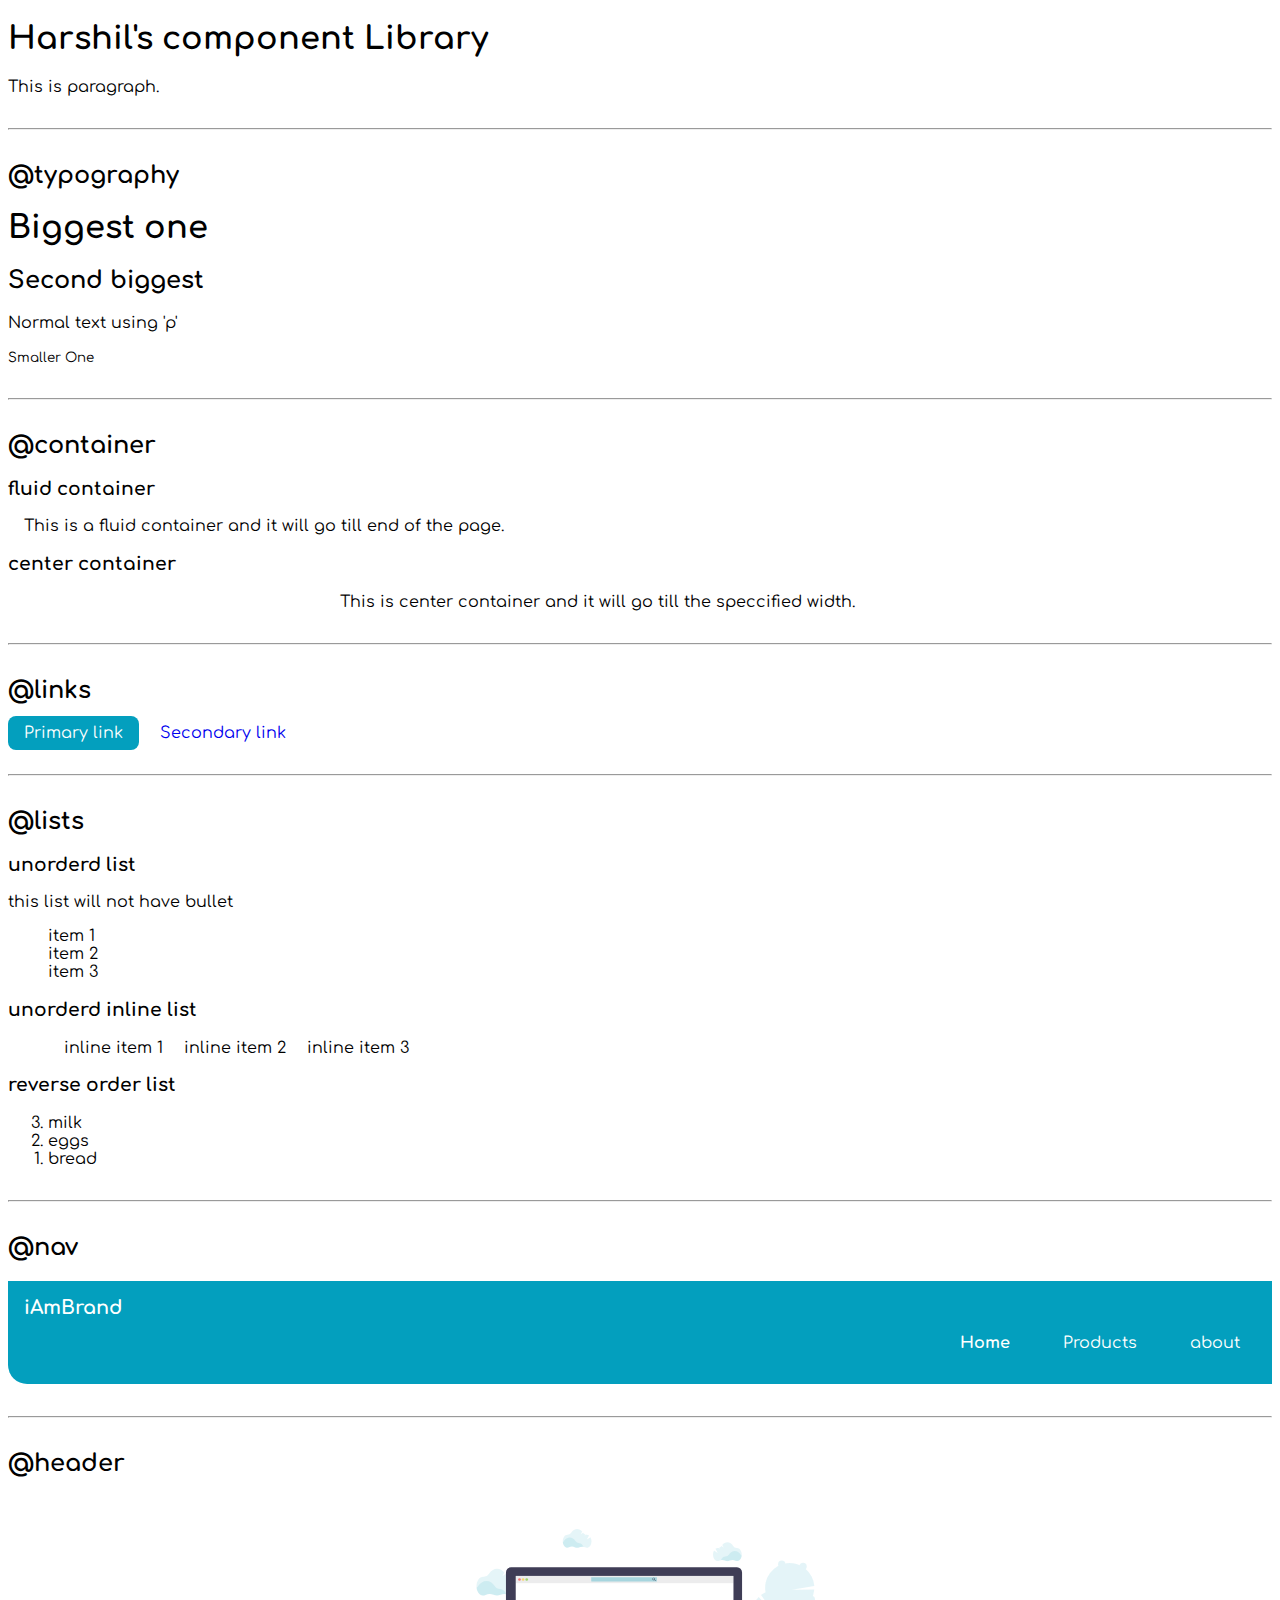
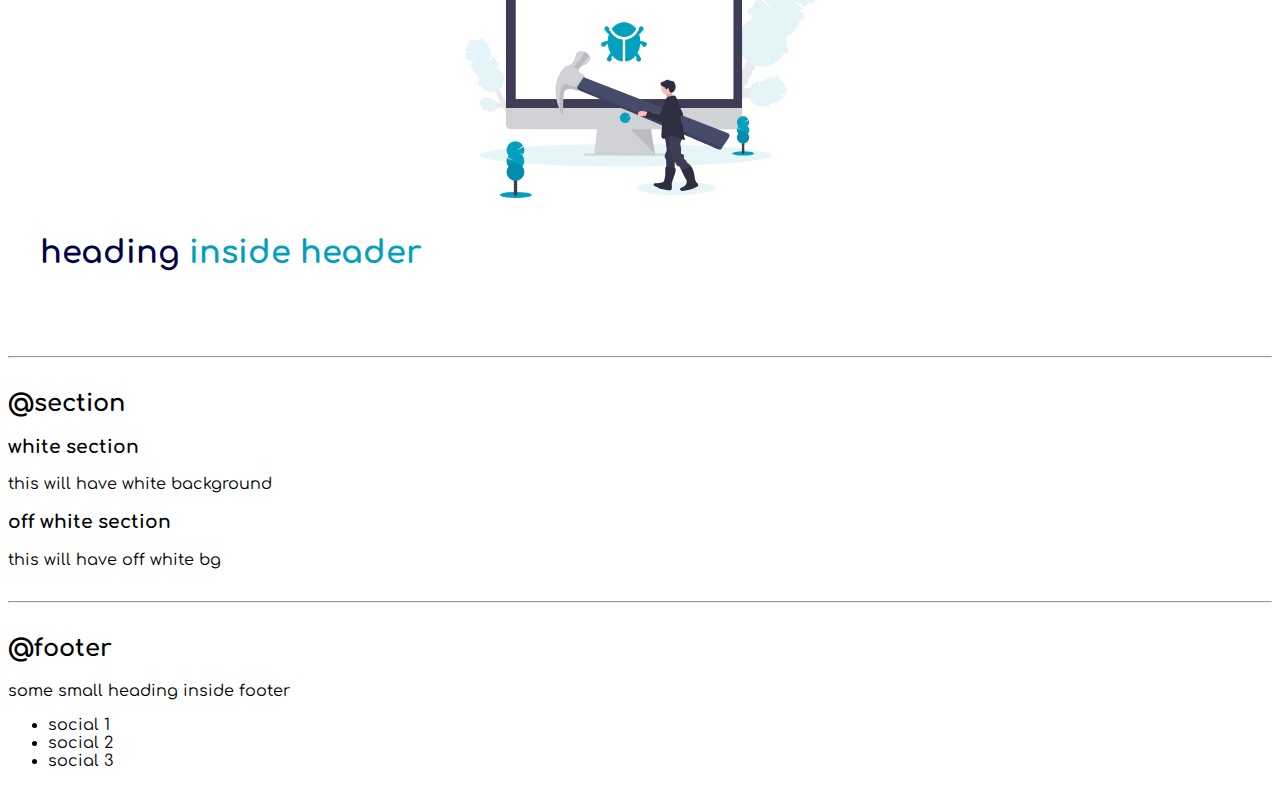
==== index.html @ a2321179 "header" ====
<!DOCTYPE html>
<html lang="en">

<head>
    <meta charset="UTF-8">
    <meta name="viewport" content="width=device-width, initial-scale=1.0">
    <title>Component Library</title>

    <link rel="stylesheet" href="style.css">
</head>

<body>

    <h1>Harshil's component Library</h1>
    <p>This is paragraph.</p>
    <hr>

    <h2>@typography</h2>
    <h1>Biggest one</h1>
    <h2>Second biggest</h2>
    <p>Normal text using 'p'</p>
    <small>Smaller One</small>
    <hr>

    <h2>@container</h2>

    <h3>fluid container</h3>
    <div class="container">This is a fluid container and it will go till end of the page.</div>

    <h3>center container</h3>
    <div class="container container-center">This is center container and it will go till the speccified width.</div>

    <hr>

    <h2>@links</h2>

    <a class="link link-primary" href="/">Primary link</a>
    <a class="link secondary-link" href="/">Secondary link</a>
    <hr>

    <h2>@lists</h2>

    <h3>unorderd list</h3>
    <p> this list will not have bullet</p>

    <ul class="list-non-bullet">
        <li>item 1</li>
        <li>item 2</li>
        <li>item 3</li>

    </ul>

    <h3>unorderd inline list</h3>

    <ul class=" list-non-bullet">
        <li class="list-item-inline">inline item 1</li>
        <li class="list-item-inline">inline item 2</li>
        <li class="list-item-inline">inline item 3</li>
    </ul>

    <h3>reverse order list</h3>

    <ol reversed>
        <li>milk</li>
        <li>eggs</li>
        <li>bread</li>
    </ol>

    <hr>


    <h2>@nav</h2>

    <nav class="navigation container">
        <div class="nav-brand">iAmBrand</div>
        <ul class="list-non-bullet nav-pills">
            <li class="list-item-inline">
                <a class="link link-active" href="/">Home</a>
            </li>
             <li class="list-item-inline">
                <a class="link"  href="/">Products</a>
            </li>
             <li class="list-item-inline">
                <a class="link"  href="/">about</a>
            </li>
        </ul>
    </nav>

    <hr>

    <h2>@header</h2>

    <header class="hero">
        <img class="hero-img" src="img/hero.svg" alt="">
        <h1 class="hero-heading">heading <span class="heading-inverted">inside header<span></span></h1>
    </header>

    <hr>

    <h2>@section</h2>

    <section>
        <h3>white section</h3>
        <p>this will have white background</p>
    </section>

    <section>
        <h3>off white section</h3>
        <p>this will have off white bg</p>
    </section>

    <hr>

    <h2>@footer</h2>

    <footer>
        <div>some small heading inside footer</div>
        <ul>
            <li>social 1</li>
            <li>social 2</li>
            <li>social 3</li>
        </ul>
    </footer>





































</body>

</html>
---- style.css ----
@import url('https://fonts.googleapis.com/css2?family=Comfortaa:wght@400;600&display=swap');

:root{
    --primary-color: #039fbe;
    --dark-blue:#020347;
}

body{
    font-family: 'Comfortaa', sans-serif;
}

hr{
    margin: 2rem 0rem;
}

/* container */

.container{
    padding-left: 1rem;
    padding-right: 1rem;

    /* padding: 0rem 1rem; */
}

.container-center{
    max-width: 600px;
    margin: auto;
}

/* links */


.link{

    text-decoration: none;
    padding: 0.5rem 1rem ;
}

.link-primary{
    background-color: var(--primary-color);
    border-radius: .5rem;
    color:white
}

.link-secondary{
    color: var(--primary-color);
    border-radius: 0.5rem;
    border: 1px solid var(--primary-color);
}

/* lists */


.list-non-bullet{
    list-style: none;
}
.list-item-inline{
    display: inline;
    padding-left: 1rem;
}

/* navigation */

.navigation{
    background-color: var(--primary-color);
    color:white;
    padding: 1rem;
    border-bottom-left-radius: 1.2rem;

}

.navigation .nav-brand{
    font-weight: bolder;
    font-size: 1.2rem;
}

.navigation .nav-pills{
    text-align: right;
}
.navigation .link{
    color:white;
       
}

.navigation .link-active{
    
    /* font-size: large; */
    font-weight: bolder;
}


/* header */

.hero{
    padding: 2rem;
}
.hero .hero-img{
    max-width: 350px;
    display: block;
    margin: auto;
}

.hero .hero-heading{
    color: var(--dark-blue);
    padding-top: 1rem;
}

.hero .hero-heading .heading-inverted{
    color: var(--primary-color);
}
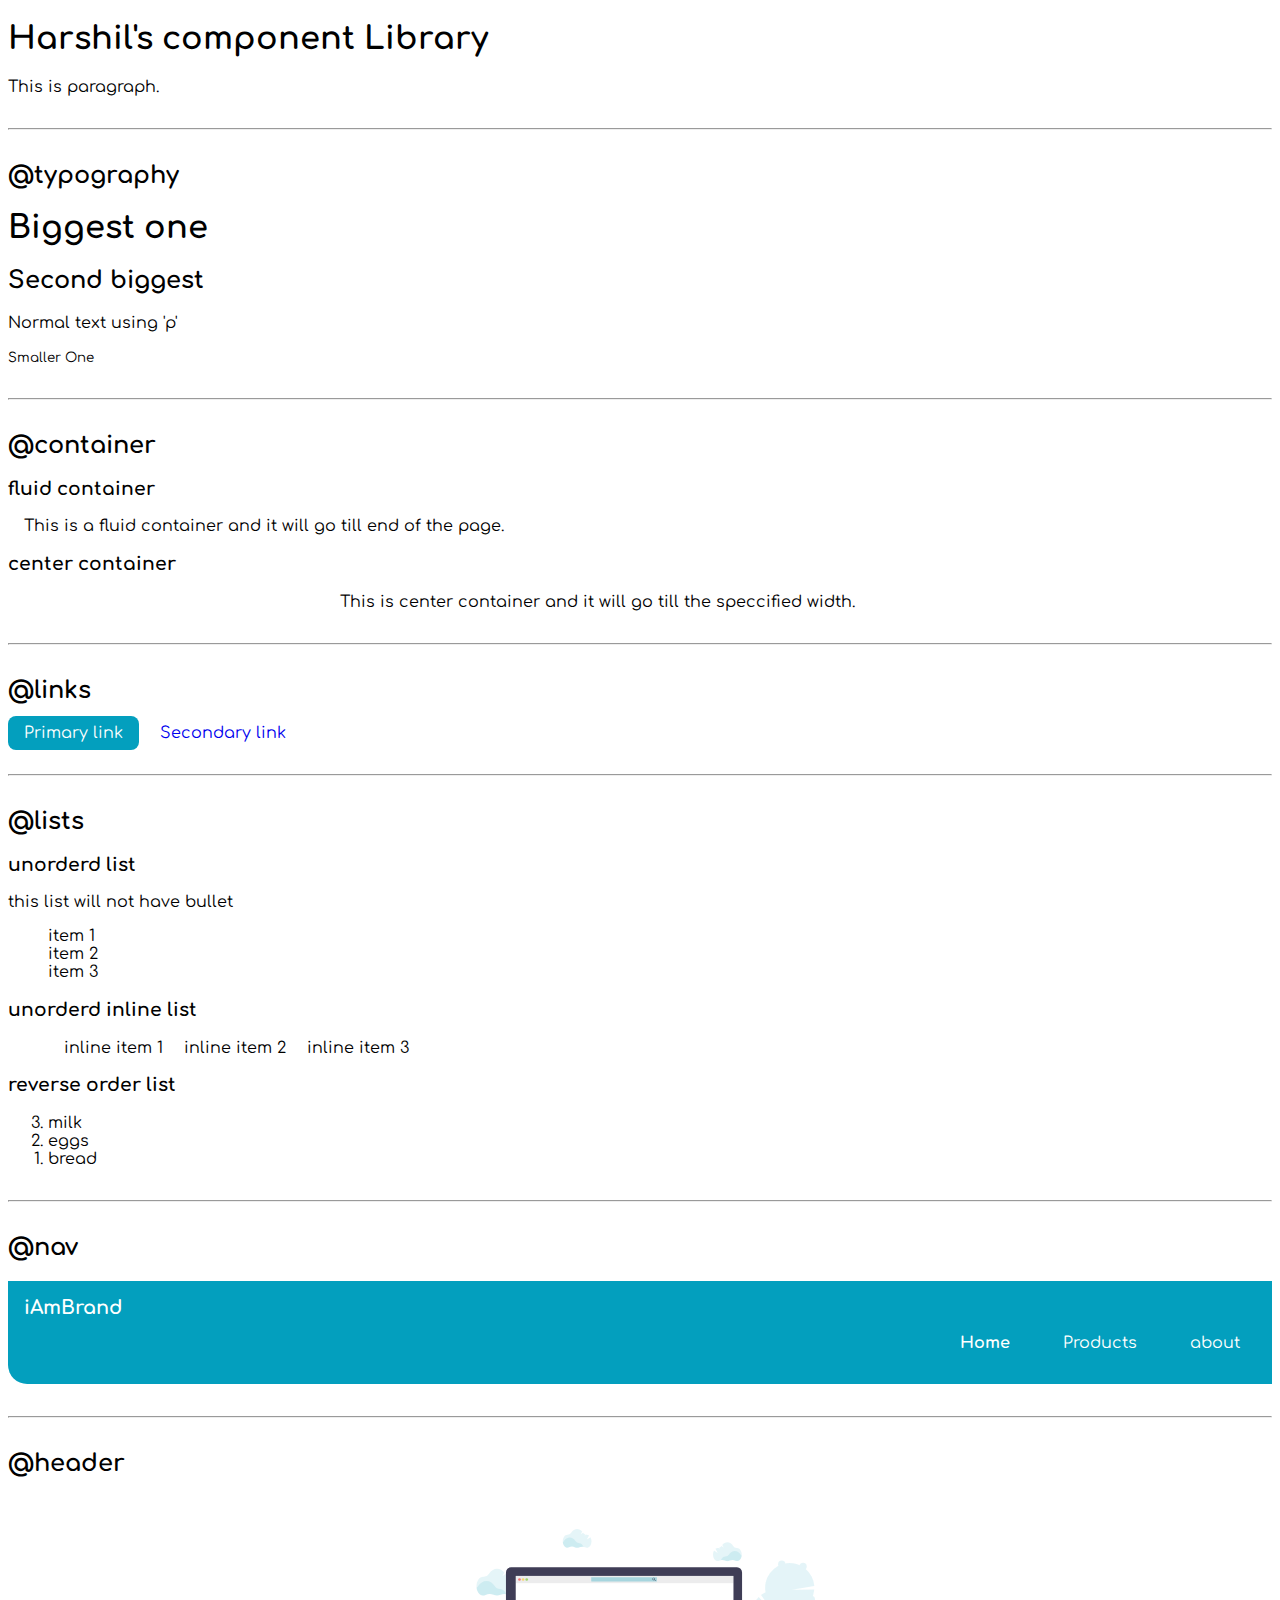
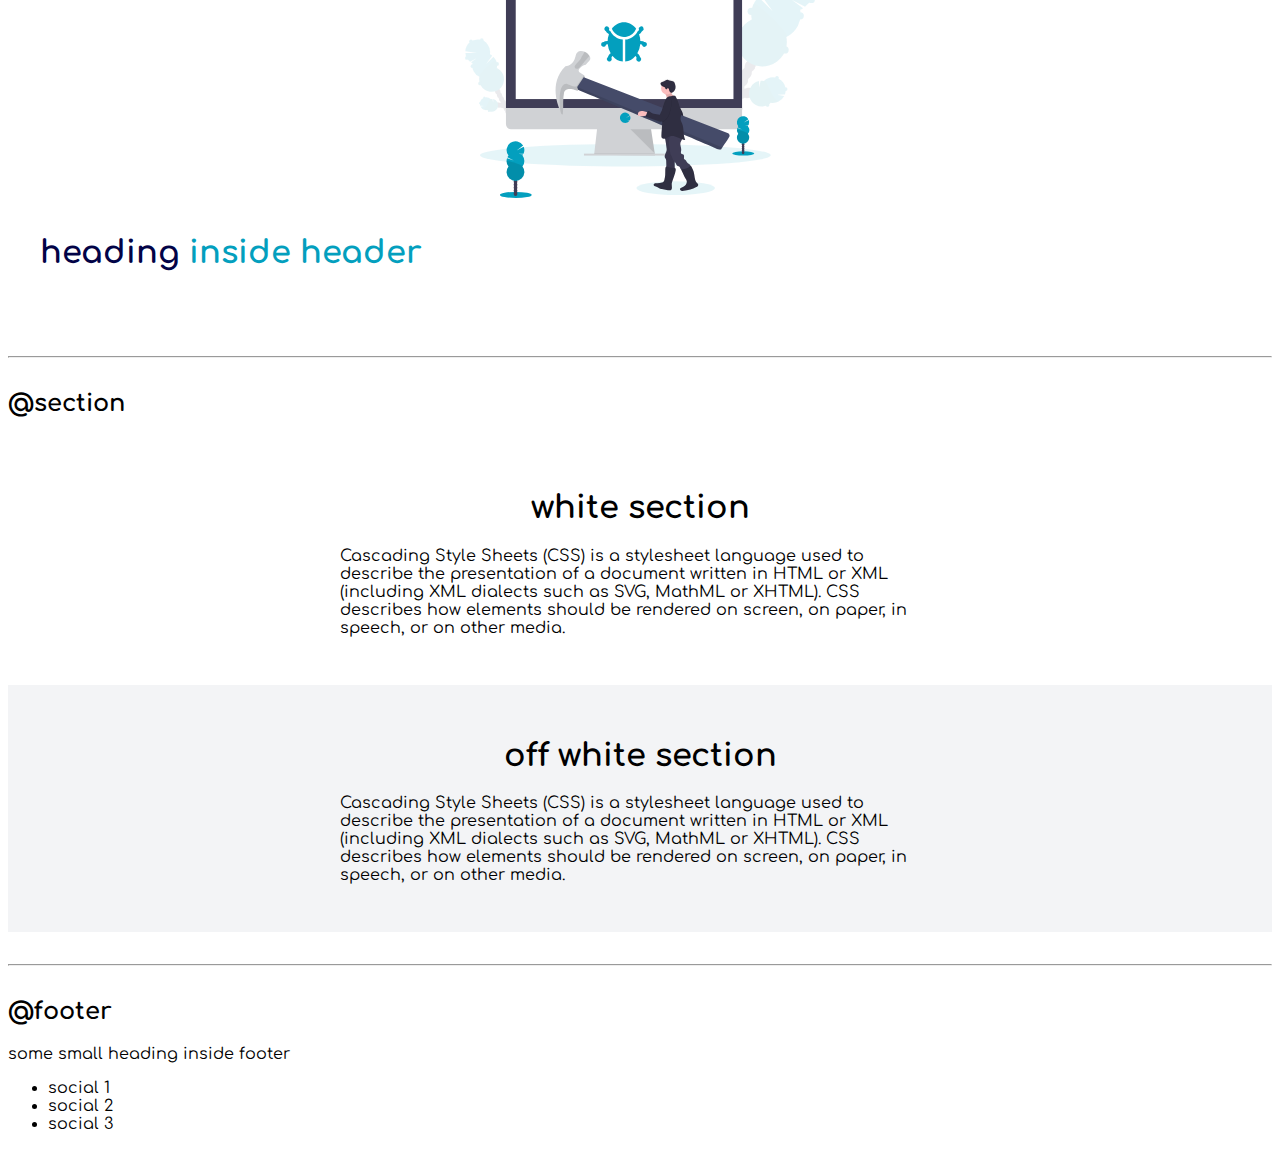
==== commit 2bbd875c: "section" ====
--- a/index.html
+++ b/index.html
@@ -99,14 +99,22 @@
 
     <h2>@section</h2>
 
-    <section>
-        <h3>white section</h3>
-        <p>this will have white background</p>
+    <section class="section">
+        <div class="container container-center">
+            <h1>white section</h1>
+            <p>Cascading Style Sheets (CSS) is a stylesheet language used to describe the presentation of a document written in HTML or XML (including XML dialects such as SVG, MathML or XHTML). CSS describes how elements should be rendered on screen, on paper, in speech, or on other media.</p>
+
+        </div>
+       
     </section>
 
-    <section>
-        <h3>off white section</h3>
-        <p>this will have off white bg</p>
+    <section class="section ow">
+        <div class="container container-center">
+            <h1>off white section</h1>
+        <p>Cascading Style Sheets (CSS) is a stylesheet language used to describe the presentation of a document written in HTML or XML (including XML dialects such as SVG, MathML or XHTML). CSS describes how elements should be rendered on screen, on paper, in speech, or on other media.</p>
+
+        </div>
+        
     </section>
 
     <hr>
--- a/style.css
+++ b/style.css
@@ -1,28 +1,29 @@
 @import url('https://fonts.googleapis.com/css2?family=Comfortaa:wght@400;600&display=swap');
 
-:root{
+:root {
     --primary-color: #039fbe;
-    --dark-blue:#020347;
+    --off-white:#F3F4F6;
+    --dark-blue: #020347;
 }
 
-body{
+body {
     font-family: 'Comfortaa', sans-serif;
 }
 
-hr{
+hr {
     margin: 2rem 0rem;
 }
 
 /* container */
 
-.container{
+.container {
     padding-left: 1rem;
     padding-right: 1rem;
 
     /* padding: 0rem 1rem; */
 }
 
-.container-center{
+.container-center {
     max-width: 600px;
     margin: auto;
 }
@@ -30,19 +31,19 @@
 /* links */
 
 
-.link{
+.link {
 
     text-decoration: none;
-    padding: 0.5rem 1rem ;
+    padding: 0.5rem 1rem;
 }
 
-.link-primary{
+.link-primary {
     background-color: var(--primary-color);
     border-radius: .5rem;
-    color:white
+    color: white
 }
 
-.link-secondary{
+.link-secondary {
     color: var(--primary-color);
     border-radius: 0.5rem;
     border: 1px solid var(--primary-color);
@@ -51,39 +52,41 @@
 /* lists */
 
 
-.list-non-bullet{
+.list-non-bullet {
     list-style: none;
 }
-.list-item-inline{
+
+.list-item-inline {
     display: inline;
     padding-left: 1rem;
 }
 
 /* navigation */
 
-.navigation{
+.navigation {
     background-color: var(--primary-color);
-    color:white;
+    color: white;
     padding: 1rem;
     border-bottom-left-radius: 1.2rem;
 
 }
 
-.navigation .nav-brand{
+.navigation .nav-brand {
     font-weight: bolder;
     font-size: 1.2rem;
 }
 
-.navigation .nav-pills{
+.navigation .nav-pills {
     text-align: right;
 }
-.navigation .link{
-    color:white;
-       
+
+.navigation .link {
+    color: white;
+
 }
 
-.navigation .link-active{
-    
+.navigation .link-active {
+
     /* font-size: large; */
     font-weight: bolder;
 }
@@ -91,20 +94,35 @@
 
 /* header */
 
-.hero{
+.hero {
     padding: 2rem;
 }
-.hero .hero-img{
+
+.hero .hero-img {
     max-width: 350px;
     display: block;
     margin: auto;
 }
 
-.hero .hero-heading{
+.hero .hero-heading {
     color: var(--dark-blue);
     padding-top: 1rem;
 }
 
-.hero .hero-heading .heading-inverted{
+.hero .hero-heading .heading-inverted {
     color: var(--primary-color);
-}+}
+
+/* section */
+
+.section{
+     padding: 2rem;
+}
+.section h1 {
+    text-align: center;
+  
+}
+
+.ow{
+    background-color: var(--off-white);
+}
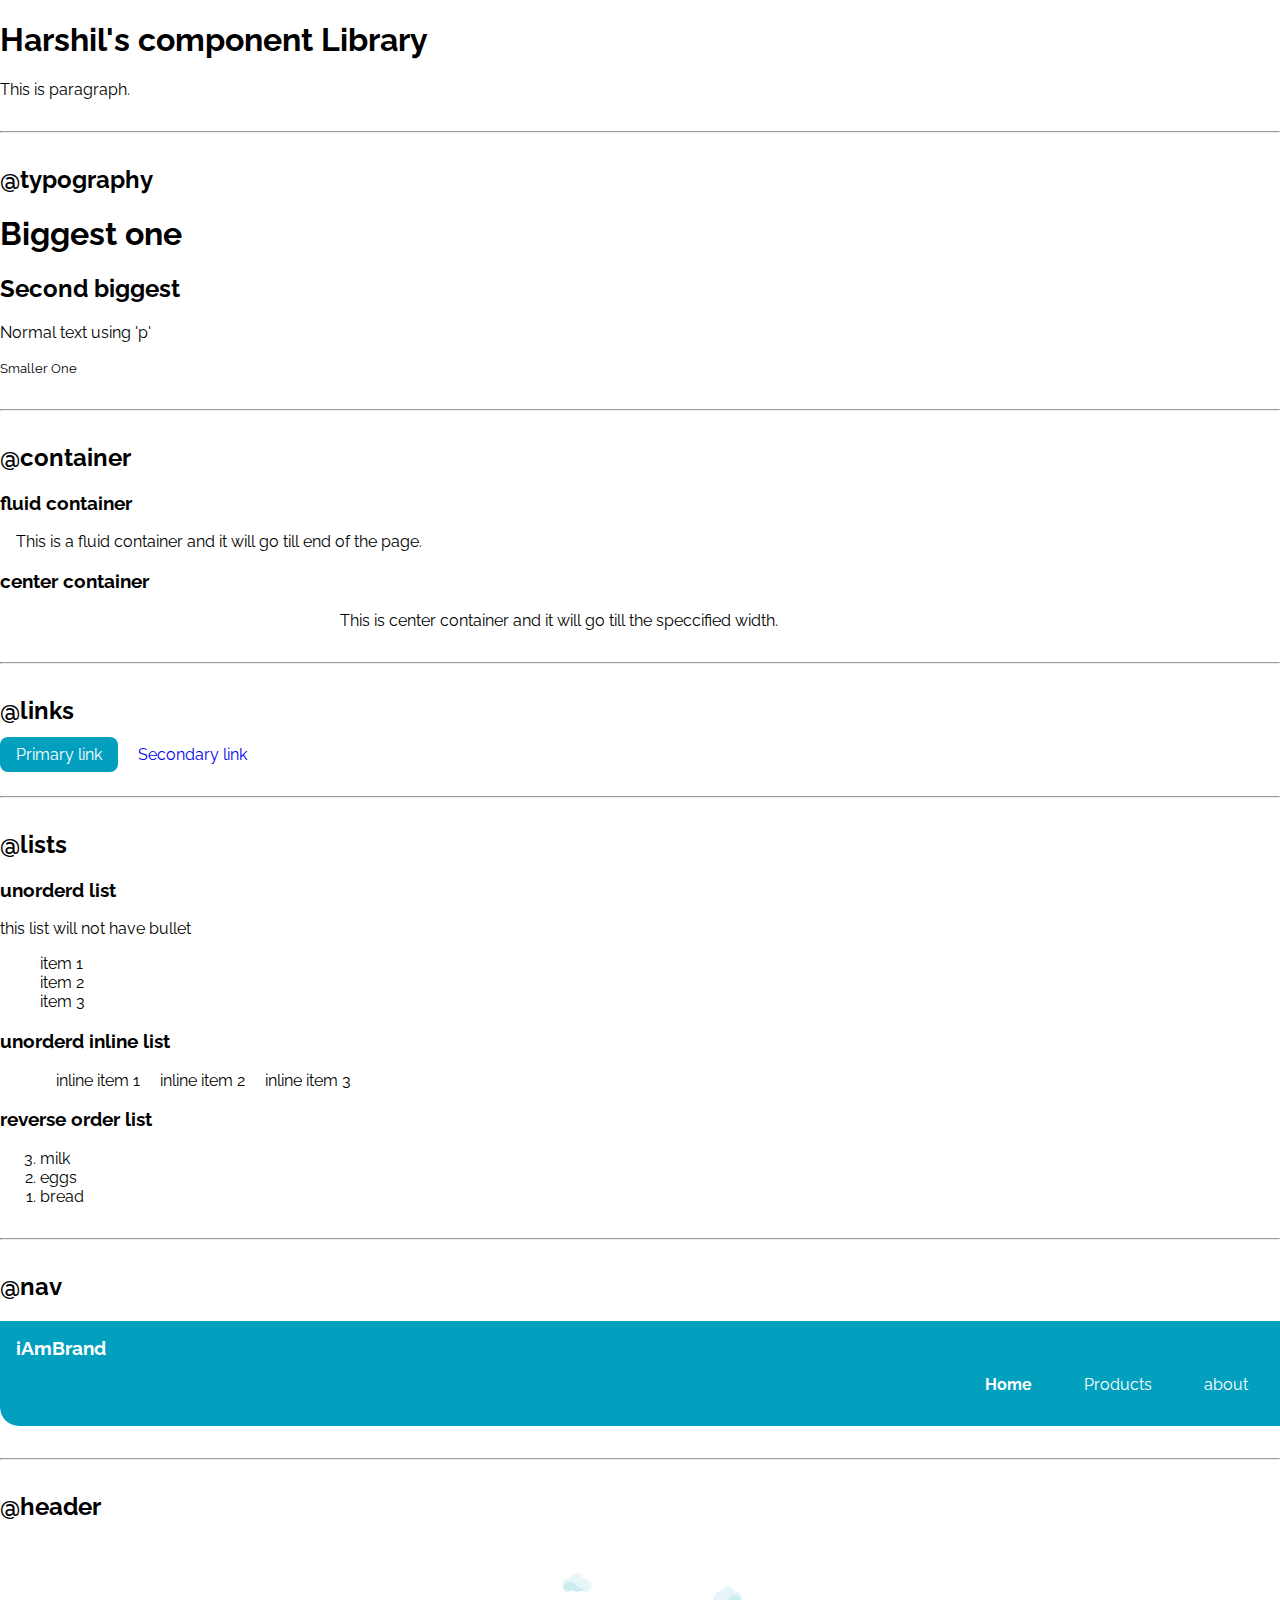
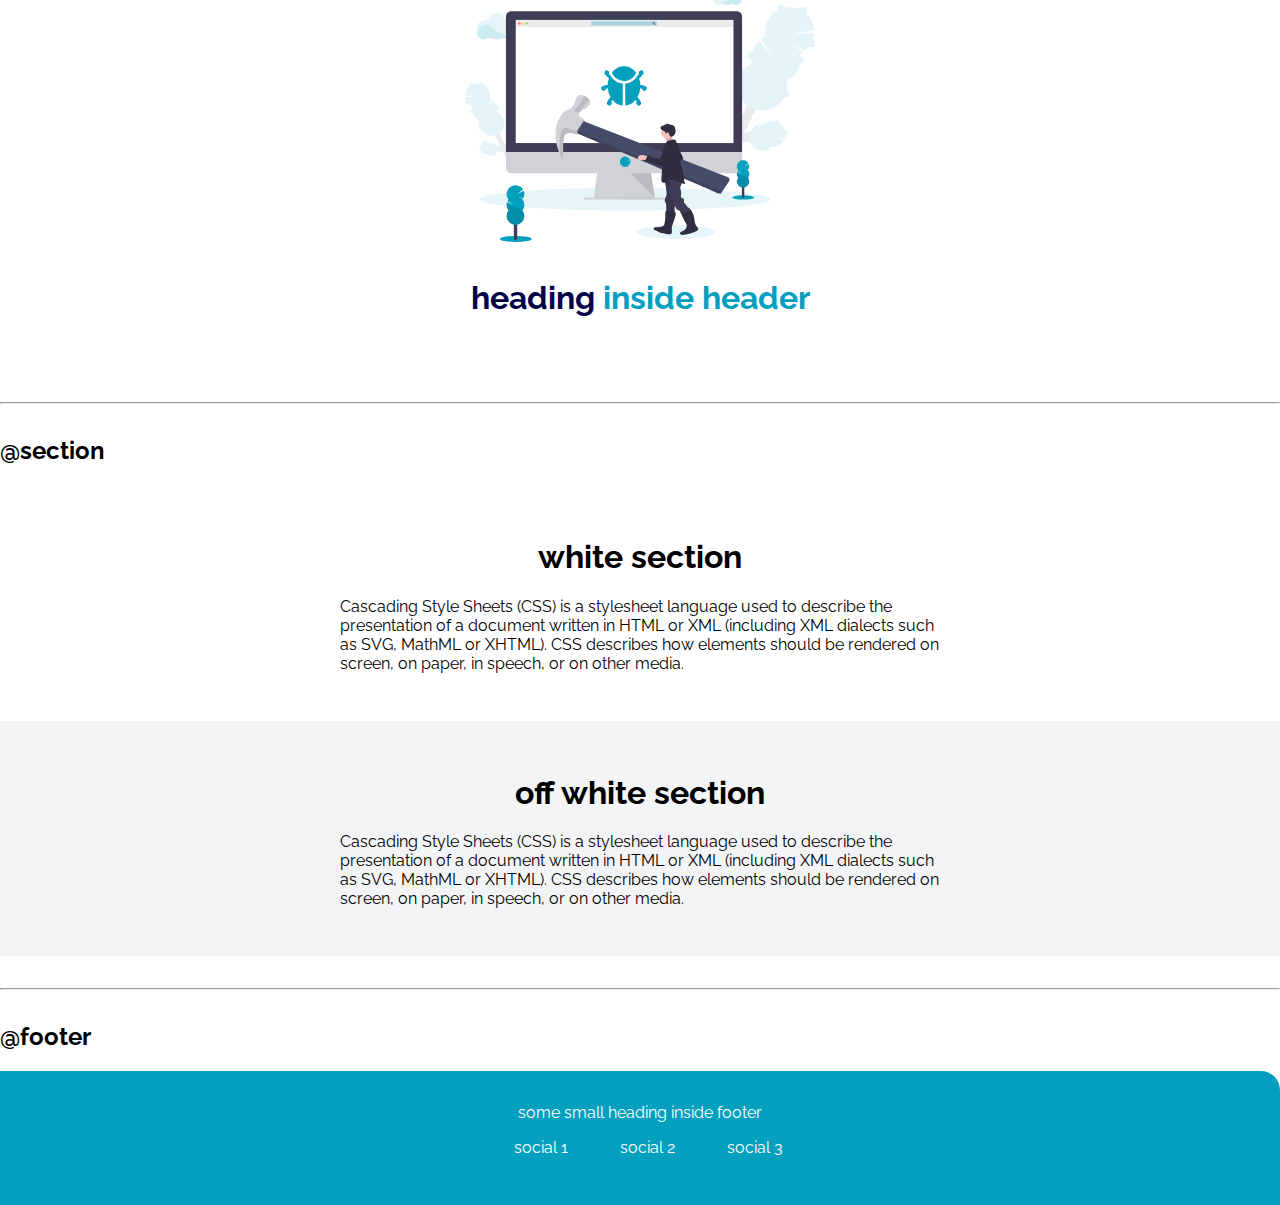
==== commit c3545cc9: "footer and font" ====
--- a/index.html
+++ b/index.html
@@ -121,12 +121,27 @@
 
     <h2>@footer</h2>
 
-    <footer>
-        <div>some small heading inside footer</div>
-        <ul>
-            <li>social 1</li>
-            <li>social 2</li>
-            <li>social 3</li>
+    <footer class="footer">
+        <div class="footer-header">some small heading inside footer</div>
+
+        <ul class="social-links list-non-bullet">
+
+            <li class="list-item-inline">
+                <a class="link" href="/">
+                    social 1
+                </a>
+            </li>
+            <li class="list-item-inline">
+                <a class="link" href="/">
+                    social 2
+                </a>
+            </li>
+            <li class="list-item-inline">
+                <a class="link" href="/">
+                    social 3
+                </a>
+            </li>
+           
         </ul>
     </footer>
 
--- a/style.css
+++ b/style.css
@@ -1,4 +1,4 @@
-@import url('https://fonts.googleapis.com/css2?family=Comfortaa:wght@400;600&display=swap');
+@import url('https://fonts.googleapis.com/css2?family=Comfortaa:wght@400;600&family=Raleway:ital,wght@0,600;1,500;1,600&family=Space+Grotesk:wght@400;600&display=swap');
 
 :root {
     --primary-color: #039fbe;
@@ -7,7 +7,8 @@
 }
 
 body {
-    font-family: 'Comfortaa', sans-serif;
+    font-family: 'Raleway', sans-serif;
+    margin: 0px;
 }
 
 hr {
@@ -107,6 +108,7 @@
 .hero .hero-heading {
     color: var(--dark-blue);
     padding-top: 1rem;
+    text-align: center;
 }
 
 .hero .hero-heading .heading-inverted {
@@ -126,3 +128,20 @@
 .ow{
     background-color: var(--off-white);
 }
+
+
+/* footer */
+
+.footer{
+    background-color: var(--primary-color);
+    padding: 2rem 1rem;
+    text-align:center;
+    color: white;
+    border-top-right-radius: 1.2rem;
+}
+.footer .link{
+    color: white;
+}
+.footer ul{
+    padding-inline-start: 0px;
+}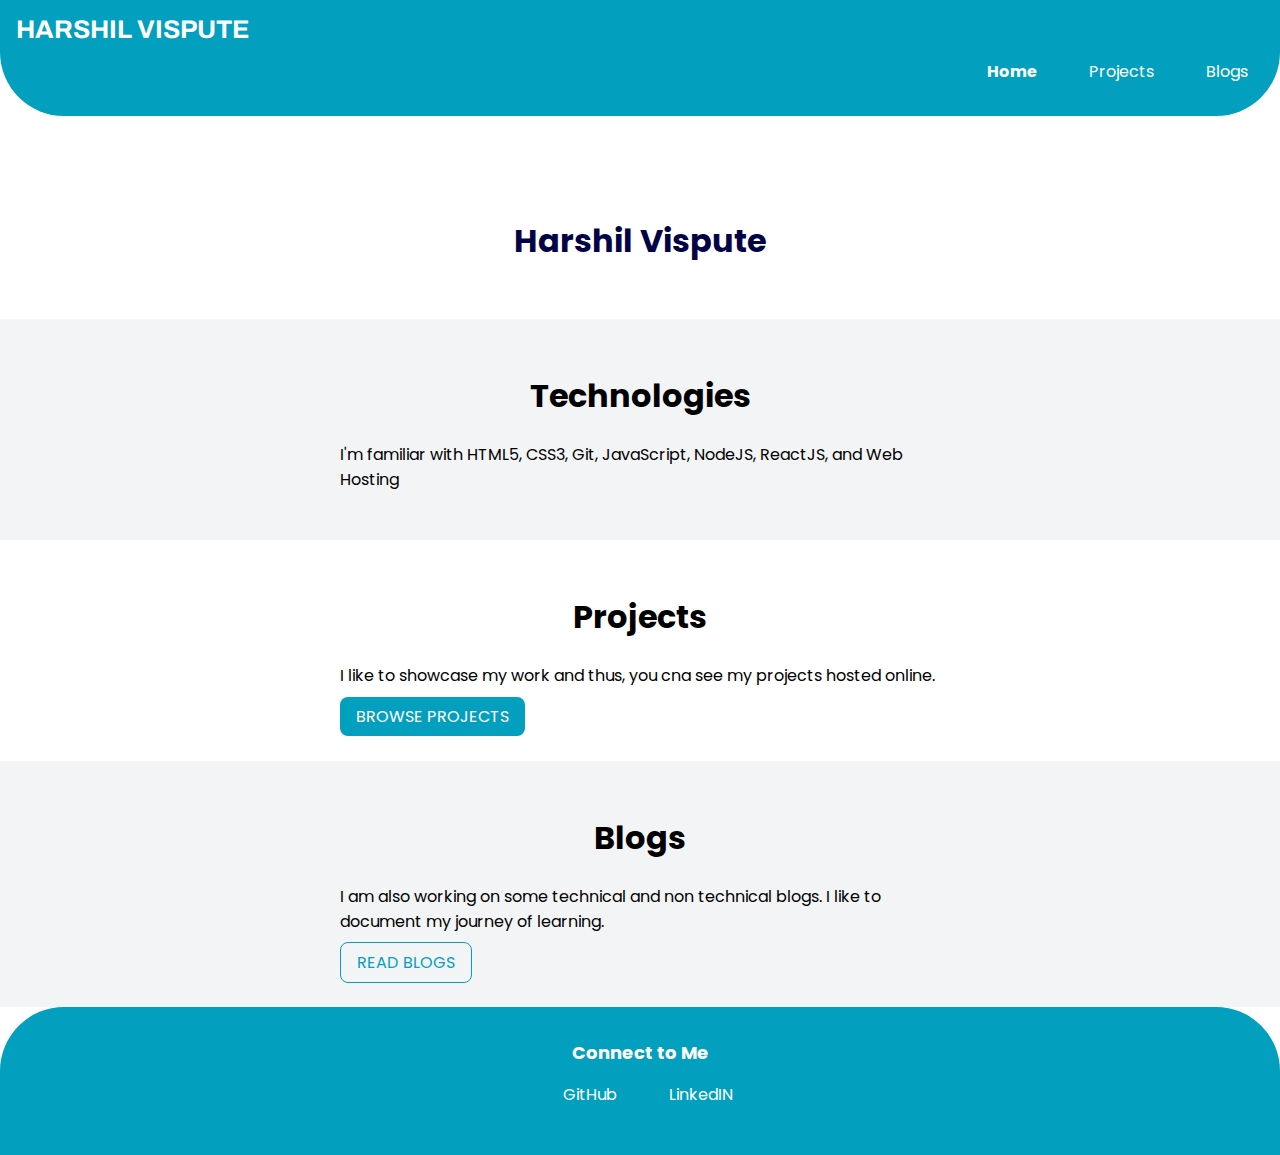
==== commit c691ac05: "add: favicon, several changes" ====
--- a/index.html
+++ b/index.html
@@ -1,186 +1,86 @@
 <!DOCTYPE html>
 <html lang="en">
-
 <head>
     <meta charset="UTF-8">
     <meta name="viewport" content="width=device-width, initial-scale=1.0">
-    <title>Component Library</title>
-
-    <link rel="stylesheet" href="style.css">
+    <title>Harshil Vispute | Portfolio</title> 
+    <link rel="stylesheet" href="style.css">   
+    <link rel="icon" href="img/favicon.png" type="image/x-icon">
+    
 </head>
-
 <body>
-
-    <h1>Harshil's component Library</h1>
-    <p>This is paragraph.</p>
-    <hr>
-
-    <h2>@typography</h2>
-    <h1>Biggest one</h1>
-    <h2>Second biggest</h2>
-    <p>Normal text using 'p'</p>
-    <small>Smaller One</small>
-    <hr>
-
-    <h2>@container</h2>
-
-    <h3>fluid container</h3>
-    <div class="container">This is a fluid container and it will go till end of the page.</div>
-
-    <h3>center container</h3>
-    <div class="container container-center">This is center container and it will go till the speccified width.</div>
-
-    <hr>
-
-    <h2>@links</h2>
-
-    <a class="link link-primary" href="/">Primary link</a>
-    <a class="link secondary-link" href="/">Secondary link</a>
-    <hr>
-
-    <h2>@lists</h2>
-
-    <h3>unorderd list</h3>
-    <p> this list will not have bullet</p>
-
-    <ul class="list-non-bullet">
-        <li>item 1</li>
-        <li>item 2</li>
-        <li>item 3</li>
-
-    </ul>
-
-    <h3>unorderd inline list</h3>
-
-    <ul class=" list-non-bullet">
-        <li class="list-item-inline">inline item 1</li>
-        <li class="list-item-inline">inline item 2</li>
-        <li class="list-item-inline">inline item 3</li>
-    </ul>
-
-    <h3>reverse order list</h3>
-
-    <ol reversed>
-        <li>milk</li>
-        <li>eggs</li>
-        <li>bread</li>
-    </ol>
-
-    <hr>
-
-
-    <h2>@nav</h2>
-
+    <!-- navigation -->
     <nav class="navigation container">
-        <div class="nav-brand">iAmBrand</div>
+        <div class="nav-brand">HARSHIL VISPUTE</div>
         <ul class="list-non-bullet nav-pills">
             <li class="list-item-inline">
                 <a class="link link-active" href="/">Home</a>
             </li>
              <li class="list-item-inline">
-                <a class="link"  href="/">Products</a>
+                <a class="link"  href="projects.html">Projects</a>
             </li>
              <li class="list-item-inline">
-                <a class="link"  href="/">about</a>
+                <a class="link"  href="blogs.html">Blogs</a>
             </li>
         </ul>
     </nav>
 
-    <hr>
-
-    <h2>@header</h2>
+    <!-- header -->
 
     <header class="hero">
-        <img class="hero-img" src="img/hero.svg" alt="">
-        <h1 class="hero-heading">heading <span class="heading-inverted">inside header<span></span></h1>
+        <img class="hero-img" src="img/hero.png" alt="">
+        <h1 class="hero-heading">Harshil Vispute</h1>
     </header>
 
-    <hr>
+    <section class="section ow">
+        <div class="container container-center">
+            <h1>Technologies</h1>
+            <p>I'm familiar with HTML5, CSS3, Git, JavaScript, NodeJS, ReactJS, and Web Hosting</p>
+        </div>
+    </section>
 
-    <h2>@section</h2>
-
+    
     <section class="section">
         <div class="container container-center">
-            <h1>white section</h1>
-            <p>Cascading Style Sheets (CSS) is a stylesheet language used to describe the presentation of a document written in HTML or XML (including XML dialects such as SVG, MathML or XHTML). CSS describes how elements should be rendered on screen, on paper, in speech, or on other media.</p>
+            <h1>Projects</h1>
+            <p>I like to showcase my work and thus, you cna see my projects hosted online.</p>
+            <a class="link link-primary" href="projects.html">BROWSE PROJECTS</a>
+        </div>
 
-        </div>
-       
     </section>
 
     <section class="section ow">
         <div class="container container-center">
-            <h1>off white section</h1>
-        <p>Cascading Style Sheets (CSS) is a stylesheet language used to describe the presentation of a document written in HTML or XML (including XML dialects such as SVG, MathML or XHTML). CSS describes how elements should be rendered on screen, on paper, in speech, or on other media.</p>
-
+            <h1>Blogs</h1>
+            <p>I am also working on some technical and non technical blogs. I like to document my journey of learning.</p>
+            <a class="link link-secondary" href="blogs.html">READ BLOGS</a>
         </div>
-        
     </section>
 
-    <hr>
-
-    <h2>@footer</h2>
+    <!-- footer -->
 
     <footer class="footer">
-        <div class="footer-header">some small heading inside footer</div>
+        <div class="footer-header">Connect to Me</div>
 
         <ul class="social-links list-non-bullet">
 
             <li class="list-item-inline">
-                <a class="link" href="/">
-                    social 1
+                <a class="link" href="https://github.com/harshil114">
+                    GitHub
                 </a>
             </li>
+            <!-- <li class="list-item-inline">
+                <a class="link" href="https://replit.com/@HarshilVispute">
+                    Repl.it
+                </a>
+            </li> -->
             <li class="list-item-inline">
-                <a class="link" href="/">
-                    social 2
+                <a class="link" href="https://www.linkedin.com/in/harshil-vispute-06a47a274/">
+                    LinkedIN
                 </a>
             </li>
-            <li class="list-item-inline">
-                <a class="link" href="/">
-                    social 3
-                </a>
-            </li>
-           
+            
         </ul>
-    </footer>
-
-
-
-
-
-
-
-
-
-
-
-
-
-
-
-
-
-
-
-
-
-
-
-
-
-
-
-
-
-
-
-
-
-
-
-
-
+     </footer>    
 </body>
-
 </html>--- a/style.css
+++ b/style.css
@@ -1,4 +1,5 @@
-@import url('https://fonts.googleapis.com/css2?family=Comfortaa:wght@400;600&family=Raleway:ital,wght@0,600;1,500;1,600&family=Space+Grotesk:wght@400;600&display=swap');
+@import url('https://fonts.googleapis.com/css2?family=Poppins:wght@500;700&display=swap');
+@import url('https://fonts.googleapis.com/css2?family=Archivo&display=swap');
 
 :root {
     --primary-color: #039fbe;
@@ -7,13 +8,14 @@
 }
 
 body {
-    font-family: 'Raleway', sans-serif;
+    font-family: 'Poppins', sans-serif;
     margin: 0px;
 }
 
 hr {
     margin: 2rem 0rem;
 }
+
 
 /* container */
 
@@ -34,8 +36,11 @@
 
 .link {
 
+    box-sizing: border-box;
     text-decoration: none;
     padding: 0.5rem 1rem;
+    /* margin-top: 1rem;
+    margin-bottom: 1rem; */
 }
 
 .link-primary {
@@ -68,13 +73,14 @@
     background-color: var(--primary-color);
     color: white;
     padding: 1rem;
-    border-bottom-left-radius: 1.2rem;
-
+    border-bottom-left-radius: 4rem;
+    border-bottom-right-radius:4rem;
 }
 
 .navigation .nav-brand {
-    font-weight: bolder;
-    font-size: 1.2rem;
+    font-weight: bold;
+    font-size: 1.6rem;
+    font-family: 'Archivo', sans-serif;
 }
 
 .navigation .nav-pills {
@@ -97,17 +103,19 @@
 
 .hero {
     padding: 2rem;
+    padding-top: 5rem;
 }
 
 .hero .hero-img {
-    max-width: 350px;
+    max-width: 250px;
     display: block;
     margin: auto;
+    /* float: left; */
 }
 
 .hero .hero-heading {
     color: var(--dark-blue);
-    padding-top: 1rem;
+    /* padding: 1rem; */
     text-align: center;
 }
 
@@ -137,11 +145,21 @@
     padding: 2rem 1rem;
     text-align:center;
     color: white;
-    border-top-right-radius: 1.2rem;
+    border-top-right-radius: 4rem;
+    border-top-left-radius: 4rem;
+
 }
 .footer .link{
     color: white;
 }
+.footer .footer-header{
+    font-weight: bold;
+    font-size:large
+}
 .footer ul{
     padding-inline-start: 0px;
-}+}
+.project{
+    padding-bottom: 1.5rem;
+    /* background-color: var(--off-white); */
+}
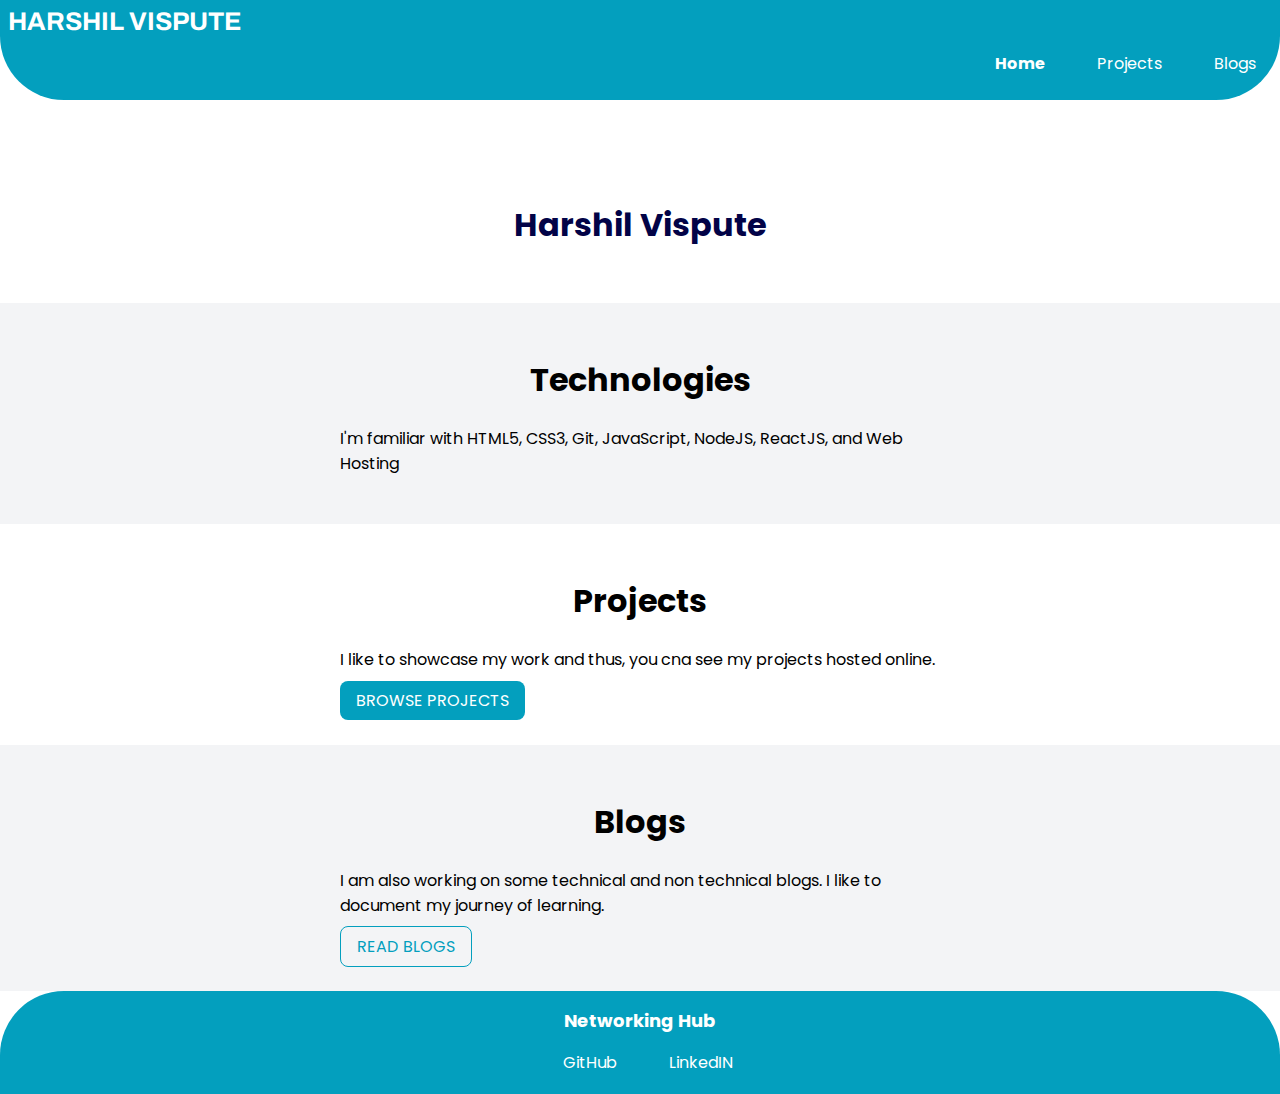
==== commit 4dba2365: "style - adjust padding in footer and navigation" ====
--- a/index.html
+++ b/index.html
@@ -60,7 +60,7 @@
     <!-- footer -->
 
     <footer class="footer">
-        <div class="footer-header">Connect to Me</div>
+        <div class="footer-header">Networking Hub</div>
 
         <ul class="social-links list-non-bullet">
 
--- a/style.css
+++ b/style.css
@@ -72,7 +72,7 @@
 .navigation {
     background-color: var(--primary-color);
     color: white;
-    padding: 1rem;
+    padding: 0.5rem;
     border-bottom-left-radius: 4rem;
     border-bottom-right-radius:4rem;
 }
@@ -142,7 +142,8 @@
 
 .footer{
     background-color: var(--primary-color);
-    padding: 2rem 1rem;
+    padding-top: 1rem;
+    padding-bottom: 0.2rem;
     text-align:center;
     color: white;
     border-top-right-radius: 4rem;
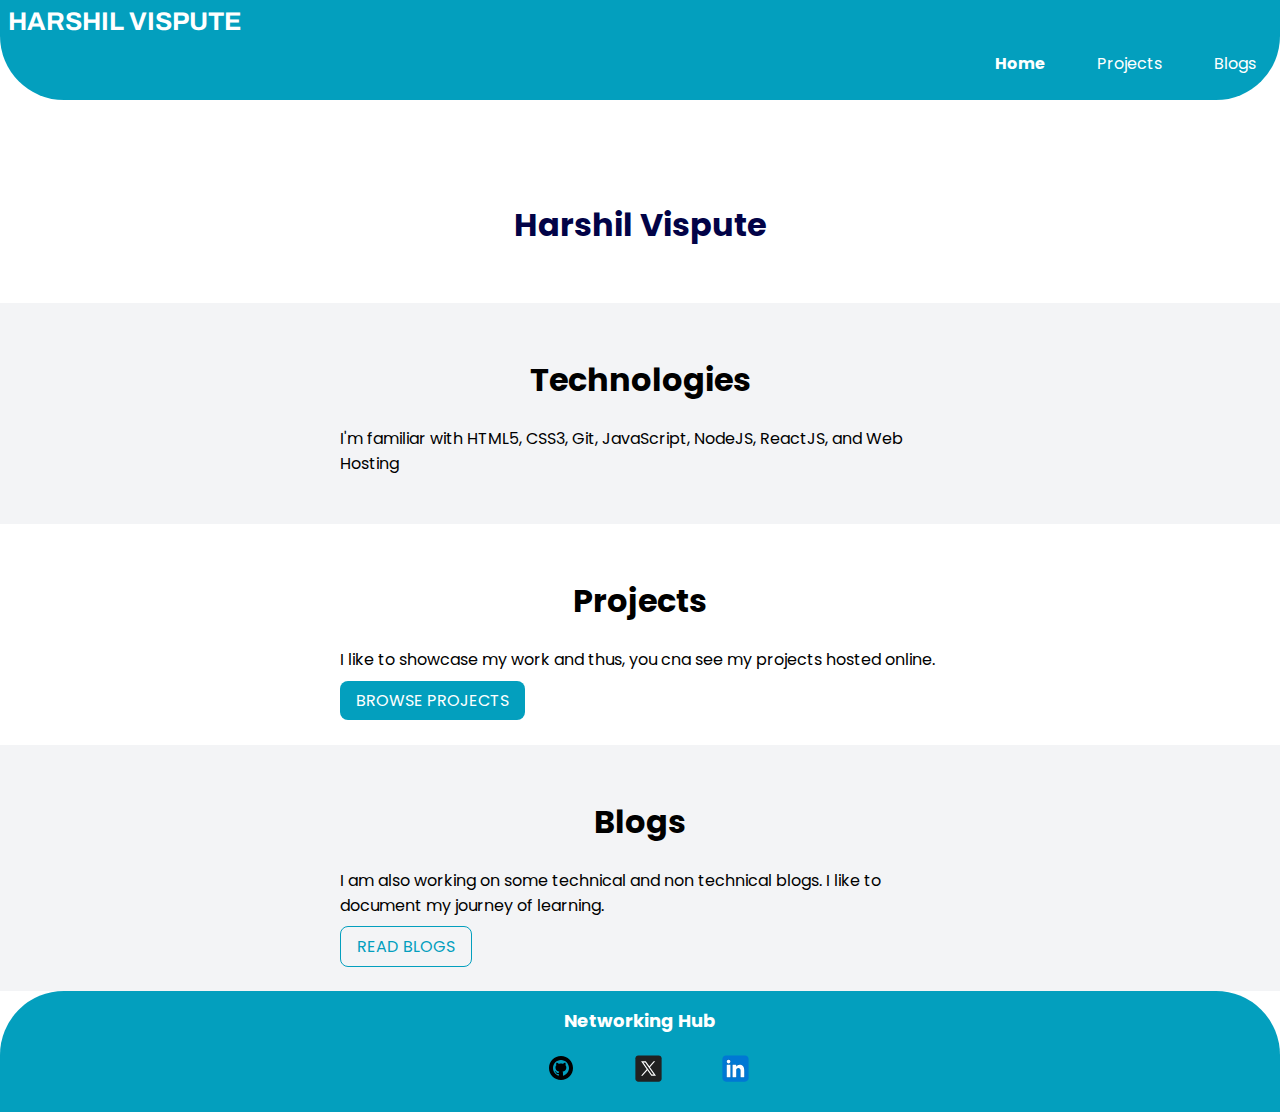
==== commit 394b0cd0: "add - logo for socialmedia" ====
--- a/index.html
+++ b/index.html
@@ -65,18 +65,16 @@
         <ul class="social-links list-non-bullet">
 
             <li class="list-item-inline">
-                <a class="link" href="https://github.com/harshil114">
-                    GitHub
+                <a class="link" href="https://github.com/harshil114"><img src="img/github.svg" alt="">
+                    
                 </a>
             </li>
-            <!-- <li class="list-item-inline">
-                <a class="link" href="https://replit.com/@HarshilVispute">
-                    Repl.it
+            <li class="list-item-inline">
+                <a class="link" href="https://twitter.com/harshilvispute"><img src="/img/twitter.svg" alt="">                    
                 </a>
-            </li> -->
+            </li>
             <li class="list-item-inline">
-                <a class="link" href="https://www.linkedin.com/in/harshil-vispute-06a47a274/">
-                    LinkedIN
+                <a class="link" href="https://www.linkedin.com/in/harshil-vispute-06a47a274/"><img src="img/linkedin.svg" alt="">
                 </a>
             </li>
             
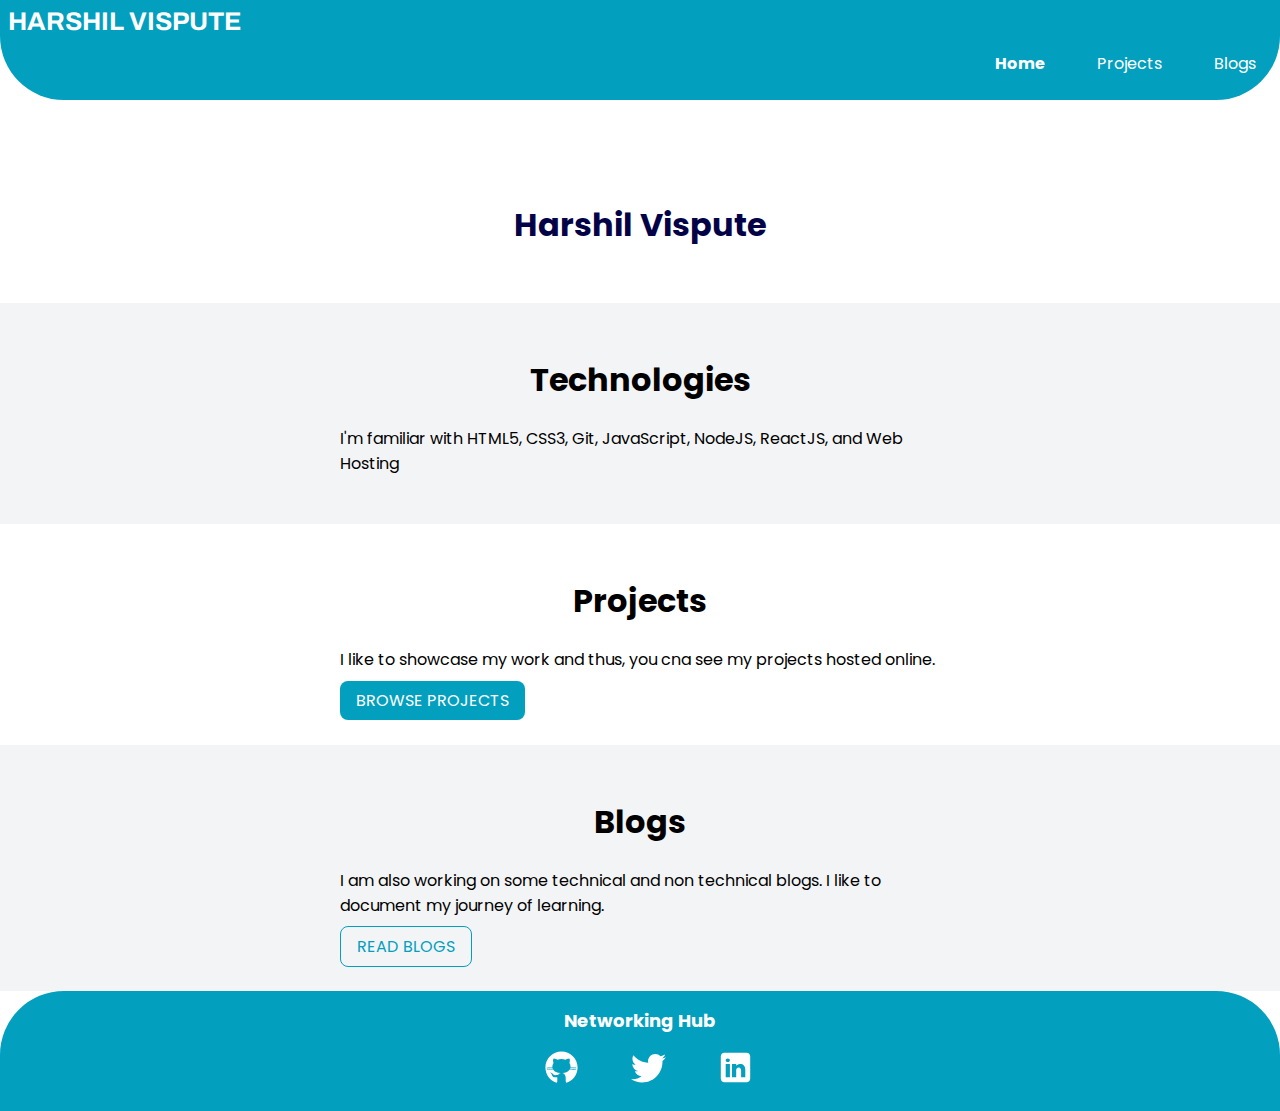
==== commit 76302e6f: "footer changes" ====
--- a/index.html
+++ b/index.html
@@ -70,7 +70,7 @@
                 </a>
             </li>
             <li class="list-item-inline">
-                <a class="link" href="https://twitter.com/harshilvispute"><img src="/img/twitter.svg" alt="">                    
+                <a class="link" href="https://twitter.com/harshilvispute"><img src="/img/twitter.svg " alt="">                    
                 </a>
             </li>
             <li class="list-item-inline">
@@ -79,6 +79,7 @@
             </li>
             
         </ul>
-     </footer>    
+     </footer>   
+      
 </body>
 </html>--- a/style.css
+++ b/style.css
@@ -10,6 +10,17 @@
 body {
     font-family: 'Poppins', sans-serif;
     margin: 0px;
+    
+}
+body#blog{
+    height: 100vh;
+}
+footer#blog{
+    position: fixed;
+    bottom: 0;
+    width: 100%;
+    height:fit-content;
+    
 }
 
 hr {
@@ -150,9 +161,9 @@
     border-top-left-radius: 4rem;
 
 }
-.footer .link{
+/* .footer .link{
     color: white;
-}
+} */
 .footer .footer-header{
     font-weight: bold;
     font-size:large
